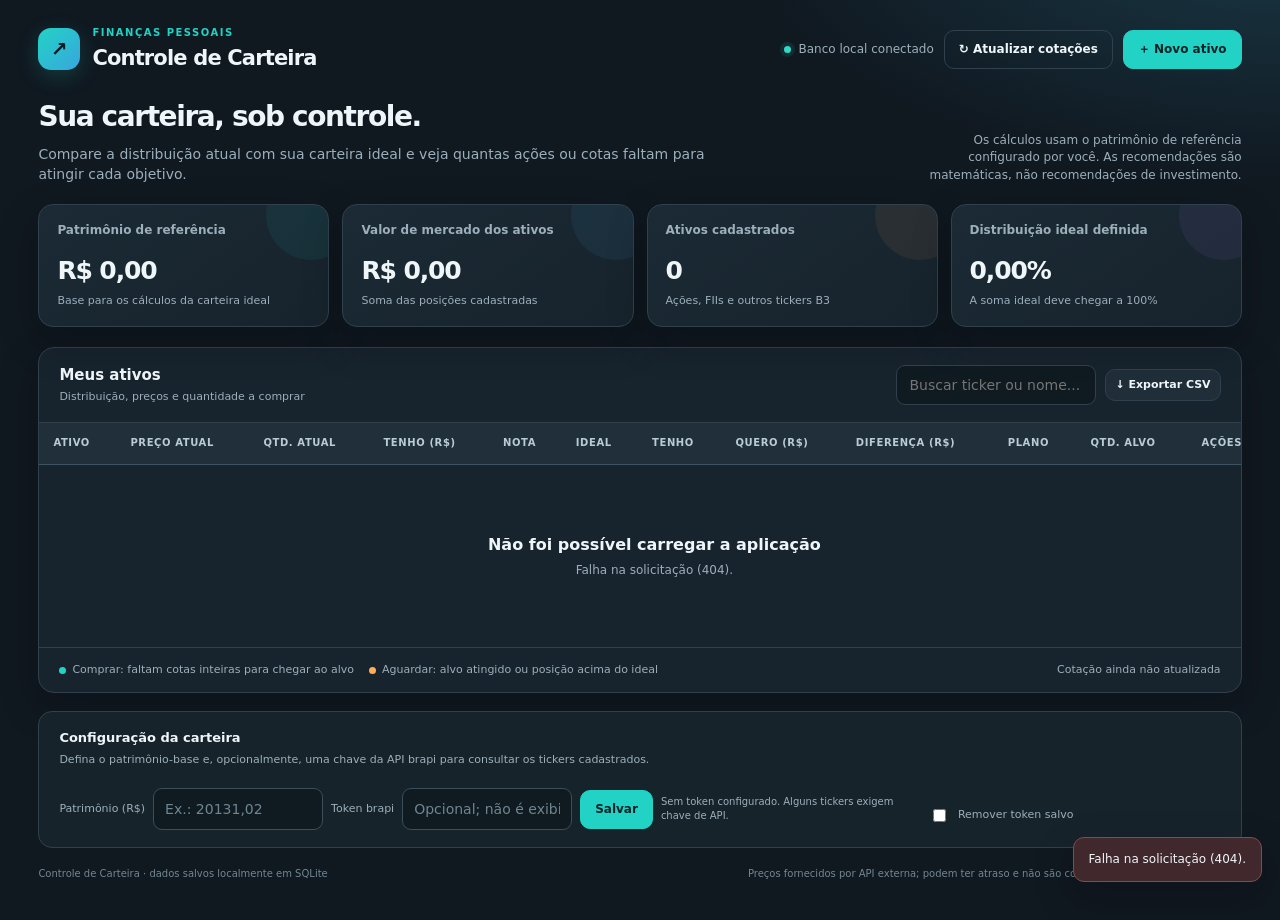
==== InvestmentPortfolioTracker.Presentation/wwwroot/index.html @ f5cb3093 "presentation project" ====
<!DOCTYPE html>
<html lang="pt-BR">
<head>
  <meta charset="utf-8" />
  <meta name="viewport" content="width=device-width, initial-scale=1" />
  <meta name="theme-color" content="#101820" />
  <title>Controle de Carteira</title>
  <style>
    :root{--bg:#101820;--panel:#18242e;--panel2:#202e39;--line:#30414d;--text:#eff6fa;--muted:#9cafbb;--teal:#22d3c5;--blue:#48b9e8;--orange:#ffad57;--red:#ff7777;--green:#32d9c4;--shadow:0 14px 40px rgba(0,0,0,.22)}
    *{box-sizing:border-box}body{margin:0;background:radial-gradient(1000px 500px at 100% -10%,#1a3b49 0%,transparent 55%),var(--bg);color:var(--text);font:14px/1.45 Inter,ui-sans-serif,system-ui,-apple-system,"Segoe UI",sans-serif}
    button,input,select,textarea{font:inherit}button{cursor:pointer}button:focus-visible,input:focus-visible,select:focus-visible,textarea:focus-visible{outline:2px solid var(--teal);outline-offset:2px}
    .shell{max-width:1600px;margin:auto;padding:26px clamp(16px,3vw,42px) 38px}.topline{display:flex;align-items:center;justify-content:space-between;gap:20px;margin-bottom:24px}.brand{display:flex;align-items:center;gap:12px}.logo{width:42px;height:42px;border-radius:13px;display:grid;place-items:center;background:linear-gradient(135deg,var(--teal),#38a6de);color:#071b22;font-size:20px;font-weight:900;box-shadow:0 6px 22px #22d3c533}.eyebrow{color:var(--teal);text-transform:uppercase;letter-spacing:.15em;font-size:10px;font-weight:800}.brand h1{margin:2px 0 0;font-size:21px;letter-spacing:-.04em}.top-actions{display:flex;align-items:center;gap:10px}.status{display:flex;align-items:center;gap:7px;color:var(--muted);font-size:12px}.dot{width:7px;height:7px;border-radius:50%;background:var(--green);box-shadow:0 0 0 4px #22d3c51b}.btn{border:1px solid var(--line);background:var(--panel2);color:var(--text);padding:10px 14px;border-radius:10px;font-weight:700;font-size:12px;transition:.18s}.btn:hover{transform:translateY(-1px);border-color:#557382}.btn.primary{background:var(--teal);color:#062229;border-color:var(--teal)}.btn.ghost{background:transparent}.btn.danger{color:#ff9b9b;border-color:#6b373b;background:#3a2328}.btn.small{padding:7px 9px;font-size:11px}
    .intro{display:flex;align-items:flex-end;justify-content:space-between;gap:20px;margin:0 0 20px}.intro h2{margin:0;font-size:28px;letter-spacing:-.05em}.intro p{margin:6px 0 0;color:var(--muted);max-width:680px}.intro-side{color:var(--muted);font-size:12px;text-align:right;max-width:340px}
    .metrics{display:grid;grid-template-columns:repeat(4,minmax(0,1fr));gap:13px;margin-bottom:20px}.metric{position:relative;overflow:hidden;background:linear-gradient(145deg,#1b2a35,#17232c);border:1px solid var(--line);border-radius:15px;padding:17px 18px;min-height:116px;box-shadow:var(--shadow)}.metric:after{content:"";position:absolute;width:90px;height:90px;border-radius:50%;right:-28px;top:-35px;background:var(--accent,#22d3c5);opacity:.07}.metric-label{color:var(--muted);font-size:12px;font-weight:600}.metric-value{font-size:25px;letter-spacing:-.045em;font-weight:800;margin-top:13px;font-variant-numeric:tabular-nums}.metric-foot{font-size:11px;color:var(--muted);margin-top:4px}.metric.teal{--accent:var(--teal)}.metric.blue{--accent:var(--blue)}.metric.orange{--accent:var(--orange)}.metric.purple{--accent:#a48aff}
    .panel{border:1px solid var(--line);border-radius:16px;background:rgba(24,36,46,.92);overflow:hidden;box-shadow:var(--shadow)}.panel-head{display:flex;justify-content:space-between;align-items:center;gap:16px;padding:17px 20px;border-bottom:1px solid var(--line)}.panel-title{font-weight:800;font-size:15px}.panel-sub{color:var(--muted);font-size:11px;margin-top:3px}.panel-actions{display:flex;gap:9px;align-items:center;flex-wrap:wrap}.search{background:#101a21;border:1px solid var(--line);border-radius:9px;color:var(--text);padding:9px 12px;min-width:190px}.table-wrap{overflow:auto;max-width:100%}table{border-collapse:separate;border-spacing:0;width:100%;min-width:1230px;font-size:12px}thead th{position:sticky;top:0;z-index:1;text-align:left;padding:13px 14px;background:#202f3a;color:#b9cbd5;white-space:nowrap;font-size:10px;text-transform:uppercase;letter-spacing:.06em;border-bottom:1px solid #3d5360}tbody td{padding:14px;border-bottom:1px solid #293a45;white-space:nowrap;vertical-align:middle;font-variant-numeric:tabular-nums}tbody tr:hover{background:#1d2c37}tbody tr:last-child td{border-bottom:0}.ticker{font-weight:900;font-size:13px;letter-spacing:.02em}.asset-name{color:var(--muted);font-size:10px;margin-top:3px;max-width:150px;overflow:hidden;text-overflow:ellipsis}.number{font-weight:700}.muted{color:var(--muted)}.positive{color:var(--teal);font-weight:800}.negative{color:var(--orange);font-weight:800}.neutral{color:var(--muted)}.pill{display:inline-flex;align-items:center;gap:5px;padding:5px 8px;border-radius:7px;font-size:10px;font-weight:800}.pill.buy{color:var(--teal);background:#0d4b4b66;border:1px solid #19665e}.pill.wait{color:#ffbe73;background:#5a3c1d55;border:1px solid #73522b}.rating{display:inline-grid;place-items:center;min-width:28px;height:26px;padding:0 6px;border-radius:8px;background:#293c49;border:1px solid #405562;font-weight:800}.notes-cell{max-width:160px;overflow:hidden;text-overflow:ellipsis;color:#b4c6d0}.row-actions{display:flex;gap:6px}.icon-btn{border:1px solid #344752;color:#ccdae2;background:#24343f;border-radius:7px;width:29px;height:29px;font-size:13px}.icon-btn:hover{border-color:var(--teal);color:var(--teal)}.empty{padding:54px 20px;text-align:center;color:var(--muted)}.empty strong{display:block;color:var(--text);font-size:16px;margin-bottom:6px}.table-foot{display:flex;align-items:center;justify-content:space-between;gap:16px;flex-wrap:wrap;padding:14px 20px;border-top:1px solid var(--line);color:var(--muted);font-size:11px}.legend{display:flex;gap:15px;flex-wrap:wrap}.legend span{display:inline-flex;align-items:center;gap:6px}.legend i{width:7px;height:7px;border-radius:50%;display:inline-block}.settings-row{display:flex;align-items:center;justify-content:space-between;gap:20px;flex-wrap:wrap;margin-top:18px;padding:17px 20px;border:1px solid var(--line);border-radius:14px;background:#17232b}.settings-info strong{display:block;font-size:13px}.settings-info span{display:block;color:var(--muted);font-size:11px;margin-top:4px}.settings-form{display:flex;align-items:center;gap:8px;flex-wrap:wrap}.settings-form label{color:var(--muted);font-size:11px}.field-inline{display:flex;align-items:center;gap:8px}.field-inline input{width:170px}.input{width:100%;background:#101a21;border:1px solid #3a4e5b;border-radius:9px;padding:10px 11px;color:var(--text);min-width:0}.input::placeholder{color:#708590}input[type=number]{font-variant-numeric:tabular-nums}.subtle-note{font-size:10px;color:var(--muted);max-width:260px}.quote-warning{display:none;margin-top:15px;padding:12px 15px;border:1px solid #70542f;background:#3c3021;border-radius:10px;color:#ffce91;font-size:12px}.quote-warning.show{display:block}
    dialog{border:1px solid #3b5360;border-radius:17px;background:#182630;color:var(--text);padding:0;width:min(580px,calc(100% - 28px));max-height:90vh;overflow:auto;box-shadow:0 30px 100px #0009}dialog::backdrop{background:#040a0ed9;backdrop-filter:blur(4px)}.dialog-head{padding:20px 22px;border-bottom:1px solid var(--line);display:flex;align-items:flex-start;justify-content:space-between;gap:16px}.dialog-head h3{margin:0;font-size:19px}.dialog-head p{margin:5px 0 0;color:var(--muted);font-size:12px}.close{width:30px;height:30px;border-radius:8px;border:1px solid var(--line);background:transparent;color:var(--muted);font-size:19px}.form-body{padding:20px 22px}.form-grid{display:grid;grid-template-columns:1fr 1fr;gap:14px}.form-field.full{grid-column:1 / -1}.form-field label{display:block;color:#c2d2db;font-size:11px;font-weight:700;margin:0 0 6px}.form-field .help{display:block;color:var(--muted);font-size:10px;margin-top:5px}.dialog-foot{display:flex;justify-content:flex-end;gap:9px;padding:15px 22px;border-top:1px solid var(--line)}.checkbox-row{display:flex;gap:9px;align-items:center;font-size:11px;color:var(--muted);margin-top:12px}.checkbox-row input{accent-color:var(--teal)}.toast-area{position:fixed;right:18px;bottom:18px;z-index:20;display:flex;flex-direction:column;gap:8px;max-width:min(420px,calc(100vw - 36px))}.toast{padding:13px 15px;border:1px solid #426170;background:#1c303b;border-radius:11px;box-shadow:var(--shadow);font-size:12px;animation:appear .18s ease}.toast.error{border-color:#804c4c;background:#40282d}.toast.success{border-color:#24746d;background:#163d3a}@keyframes appear{from{transform:translateY(7px);opacity:0}to{transform:translateY(0);opacity:1}}.spinner{display:inline-block;width:12px;height:12px;vertical-align:-2px;border:2px solid currentColor;border-right-color:transparent;border-radius:50%;animation:spin .7s linear infinite}@keyframes spin{to{transform:rotate(360deg)}}.footer{display:flex;justify-content:space-between;gap:14px;margin-top:19px;color:#728793;font-size:10px;flex-wrap:wrap}
    @media(max-width:1000px){.metrics{grid-template-columns:repeat(2,minmax(0,1fr))}.intro{align-items:flex-start;flex-direction:column}.intro-side{text-align:left}.topline{align-items:flex-start}.status{display:none}}
    @media(max-width:600px){.shell{padding:17px 12px 28px}.topline{margin-bottom:20px}.brand h1{font-size:18px}.top-actions .btn{padding:9px 10px}.intro h2{font-size:24px}.metrics{gap:9px}.metric{padding:13px;min-height:105px}.metric-value{font-size:20px}.metric-label{font-size:11px}.metric-foot{font-size:10px}.panel-head{align-items:flex-start;flex-direction:column;padding:15px}.panel-actions{width:100%}.search{flex:1;min-width:130px}.settings-form{width:100%}.field-inline{flex:1}.field-inline input{width:100%}.form-grid{grid-template-columns:1fr}.form-field.full{grid-column:auto}.form-body{padding:17px}.dialog-head,.dialog-foot{padding:16px 17px}}
  </style>
</head>
<body>
  <main class="shell">
    <header class="topline">
      <div class="brand"><div class="logo">↗</div><div><div class="eyebrow">Finanças pessoais</div><h1>Controle de Carteira</h1></div></div>
      <div class="top-actions"><div class="status"><span class="dot"></span><span id="dbStatus">Banco local conectado</span></div><button class="btn ghost" id="refreshBtn" type="button">↻ Atualizar cotações</button><button class="btn primary" id="addBtn" type="button">＋ Novo ativo</button></div>
    </header>

    <section class="intro">
      <div><h2>Sua carteira, sob controle.</h2><p>Compare a distribuição atual com sua carteira ideal e veja quantas ações ou cotas faltam para atingir cada objetivo.</p></div>
      <div class="intro-side">Os cálculos usam o patrimônio de referência configurado por você. As recomendações são matemáticas, não recomendações de investimento.</div>
    </section>

    <section class="metrics" aria-label="Resumo da carteira">
      <article class="metric teal"><div class="metric-label">Patrimônio de referência</div><div class="metric-value" id="mPatrimony">R$ 0,00</div><div class="metric-foot" id="mPatrimonyFoot">Base para os cálculos da carteira ideal</div></article>
      <article class="metric blue"><div class="metric-label">Valor de mercado dos ativos</div><div class="metric-value" id="mMarketValue">R$ 0,00</div><div class="metric-foot" id="mInvestedFoot">Soma das posições cadastradas</div></article>
      <article class="metric orange"><div class="metric-label">Ativos cadastrados</div><div class="metric-value" id="mAssetCount">0</div><div class="metric-foot">Ações, FIIs e outros tickers B3</div></article>
      <article class="metric purple"><div class="metric-label">Distribuição ideal definida</div><div class="metric-value" id="mTargetTotal">0,00%</div><div class="metric-foot" id="mTargetFoot">A soma ideal deve chegar a 100%</div></article>
    </section>

    <section class="panel">
      <div class="panel-head">
        <div><div class="panel-title">Meus ativos</div><div class="panel-sub" id="tableSub">Distribuição, preços e quantidade a comprar</div></div>
        <div class="panel-actions"><input class="search" id="searchInput" placeholder="Buscar ticker ou nome..." aria-label="Buscar ativo"/><button class="btn small" id="exportBtn" type="button">↓ Exportar CSV</button></div>
      </div>
      <div class="table-wrap">
        <table>
          <thead><tr><th>Ativo</th><th>Preço atual</th><th>Qtd. atual</th><th>Tenho (R$)</th><th>Nota</th><th>Ideal</th><th>Tenho</th><th>Quero (R$)</th><th>Diferença (R$)</th><th>Plano</th><th>Qtd. alvo</th><th>Ações</th></tr></thead>
          <tbody id="assetRows"><tr><td colspan="12"><div class="empty"><strong>Carregando carteira…</strong></div></td></tr></tbody>
        </table>
      </div>
      <div class="table-foot"><div class="legend"><span><i style="background:var(--teal)"></i>Comprar: faltam cotas inteiras para chegar ao alvo</span><span><i style="background:var(--orange)"></i>Aguardar: alvo atingido ou posição acima do ideal</span></div><div id="lastUpdated">Cotação ainda não atualizada</div></div>
    </section>

    <div id="quoteWarning" class="quote-warning"></div>

    <section class="settings-row">
      <div class="settings-info"><strong>Configuração da carteira</strong><span>Defina o patrimônio-base e, opcionalmente, uma chave da API brapi para consultar os tickers cadastrados.</span></div>
      <form class="settings-form" id="settingsForm">
        <div class="field-inline"><label for="patrimonyInput">Patrimônio (R$)</label><input class="input" type="number" id="patrimonyInput" min="0" step="0.01" placeholder="Ex.: 20131,02" required /></div>
        <div class="field-inline"><label for="tokenInput">Token brapi</label><input class="input" type="password" id="tokenInput" autocomplete="new-password" placeholder="Opcional; não é exibido depois" /></div>
        <button class="btn primary" type="submit">Salvar</button>
        <div class="subtle-note" id="tokenStatus">Sem token configurado. Alguns tickers exigem chave de API.</div>
        <label class="checkbox-row"><input type="checkbox" id="clearToken" /> Remover token salvo</label>
      </form>
    </section>

    <footer class="footer"><span>Controle de Carteira · dados salvos localmente em SQLite</span><span>Preços fornecidos por API externa; podem ter atraso e não são cotações para execução de ordens.</span></footer>
  </main>

  <dialog id="assetDialog">
    <form id="assetForm">
      <div class="dialog-head"><div><h3 id="dialogTitle">Cadastrar ativo</h3><p>Informe a posição atual e o percentual desejado na carteira.</p></div><button class="close" type="button" id="closeDialog" aria-label="Fechar">×</button></div>
      <div class="form-body">
        <input type="hidden" id="assetId" />
        <div class="form-grid">
          <div class="form-field"><label for="tickerInput">Ticker *</label><input class="input" id="tickerInput" maxlength="15" placeholder="Ex.: ABEV3 ou HGLG11" required pattern="[A-Za-z0-9.\-]{1,15}" /><span class="help">Use o código negociado na B3, sem sufixo .SA.</span></div>
          <div class="form-field"><label for="nameInput">Nome / descrição</label><input class="input" id="nameInput" maxlength="100" placeholder="Ex.: Ambev ou FII logístico" /></div>
          <div class="form-field"><label for="quantityInput">Quantidade atual *</label><input class="input" type="number" id="quantityInput" min="0" step="1" value="0" required /></div>
          <div class="form-field"><label for="targetInput">Carteira ideal (%) *</label><input class="input" type="number" id="targetInput" min="0" max="100" step="0.01" value="0" required /><span class="help">Percentual do patrimônio de referência destinado a este ativo.</span></div>
          <div class="form-field"><label for="ratingInput">Nota pessoal (1 a 10)</label><input class="input" type="number" id="ratingInput" min="1" max="10" step="1" placeholder="Opcional" /></div>
          <div class="form-field full"><label for="notesInput">Anotações</label><textarea class="input" id="notesInput" rows="3" maxlength="2000" placeholder="Tese de investimento, riscos, preço de entrada, lembretes…"></textarea></div>
        </div>
      </div>
      <div class="dialog-foot"><button class="btn" id="cancelDialog" type="button">Cancelar</button><button class="btn primary" id="saveAssetBtn" type="submit">Salvar ativo</button></div>
    </form>
  </dialog>

  <div class="toast-area" id="toastArea" aria-live="polite"></div>

  <script>
    const $ = (id) => document.getElementById(id);
    const money = new Intl.NumberFormat('pt-BR', { style: 'currency', currency: 'BRL' });
    const pct = new Intl.NumberFormat('pt-BR', { minimumFractionDigits: 2, maximumFractionDigits: 2 });
    let portfolio = null;
    let settings = { patrimony: 0, hasApiToken: false };
    let quoteInProgress = false;

    async function api(path, options = {}) {
      const response = await fetch(path, { ...options, headers: { 'Content-Type': 'application/json', ...(options.headers || {}) } });
      if (response.status === 204) return null;
      const contentType = response.headers.get('content-type') || '';
      const data = contentType.includes('application/json') ? await response.json() : await response.text();
      if (!response.ok) throw new Error(data?.error || `Falha na solicitação (${response.status}).`);
      return data;
    }
    function escapeHtml(value) {
      return String(value ?? '').replace(/[&<>"']/g, (char) => ({ '&':'&amp;', '<':'&lt;', '>':'&gt;', '"':'&quot;', "'":'&#39;' }[char]));
    }
    function fmtMoney(value) { return money.format(Number(value || 0)); }
    function fmtPct(value) { return `${pct.format(Number(value || 0))}%`; }
    function toast(message, type = 'success', duration = 4200) {
      const node = document.createElement('div'); node.className = `toast ${type}`; node.textContent = message; $('toastArea').appendChild(node);
      setTimeout(() => node.remove(), duration);
    }
    function showQuoteWarning(message = '') { const box = $('quoteWarning'); box.textContent = message; box.classList.toggle('show', Boolean(message)); }
    function formatDate(value) {
      if (!value) return '';
      const date = new Date(value);
      if (Number.isNaN(date.getTime())) return '';
      return date.toLocaleString('pt-BR', { dateStyle: 'short', timeStyle: 'short' });
    }

    async function loadData() {
      const [p, s] = await Promise.all([api('/api/portfolio'), api('/api/settings')]);
      portfolio = p; settings = s;
      render();
      $('patrimonyInput').value = Number(settings.patrimony || 0).toFixed(2);
      $('tokenInput').value = '';
      $('clearToken').checked = false;
      $('tokenStatus').textContent = settings.hasApiToken ? 'Token salvo localmente. Deixe o campo vazio para mantê-lo.' : 'Sem token configurado. Alguns tickers exigem chave de API.';
    }
    function render() {
      if (!portfolio) return;
      $('mPatrimony').textContent = fmtMoney(portfolio.patrimony);
      $('mPatrimonyFoot').textContent = Number(portfolio.configuredPatrimony) > 0 ? 'Valor informado por você' : 'Usando a soma das posições até definir um valor';
      $('mMarketValue').textContent = fmtMoney(portfolio.totalMarketValue);
      $('mInvestedFoot').textContent = `${fmtPct(portfolio.investedPercent)} do patrimônio de referência`;
      $('mAssetCount').textContent = portfolio.assetCount;
      $('mTargetTotal').textContent = fmtPct(portfolio.targetPercentTotal);
      const targetDiff = Number(portfolio.targetPercentTotal) - 100;
      $('mTargetFoot').textContent = Math.abs(targetDiff) < .005 ? 'Distribuição ideal totalizada em 100%' : targetDiff < 0 ? `Faltam ${fmtPct(Math.abs(targetDiff))} para completar 100%` : `Excede o total em ${fmtPct(targetDiff)}`;
      $('mTargetFoot').style.color = Math.abs(targetDiff) < .005 ? 'var(--teal)' : 'var(--orange)';
      $('tableSub').textContent = `${portfolio.assetCount} ativo(s) · os percentuais são calculados sobre o patrimônio de referência`;
      const assets = portfolio.assets.filter(a => `${a.ticker} ${a.name} ${a.notes}`.toLowerCase().includes($('searchInput').value.toLowerCase().trim()));
      const tbody = $('assetRows');
      if (!assets.length) {
        tbody.innerHTML = `<tr><td colspan="12"><div class="empty"><strong>${portfolio.assets.length ? 'Nenhum resultado' : 'Sua carteira ainda está vazia'}</strong>${portfolio.assets.length ? 'Tente outro ticker ou descrição.' : 'Cadastre seu primeiro ativo para começar a calcular os alvos.'}${portfolio.assets.length ? '' : '<br><br><button class="btn primary" onclick="openAddDialog()">＋ Cadastrar primeiro ativo</button>'}</div></td></tr>`;
      } else {
        tbody.innerHTML = assets.map(a => {
          const qty = Number(a.quantityToTarget || 0);
          const actionClass = qty > 0 ? 'buy' : 'wait';
          const diffClass = Number(a.difference) > 0.005 ? 'positive' : Number(a.difference) < -0.005 ? 'negative' : 'neutral';
          const note = a.notes ? escapeHtml(a.notes) : '—';
          const updated = a.priceUpdatedAt ? `Atualizado em ${formatDate(a.priceUpdatedAt)}` : 'Sem cotação; atualize os preços';
          return `<tr>
            <td><div class="ticker">${escapeHtml(a.ticker)}</div><div class="asset-name" title="${escapeHtml(a.name)}">${escapeHtml(a.name || 'Sem descrição')}</div></td>
            <td title="${escapeHtml(updated)}" class="number">${fmtMoney(a.currentPrice)}<div class="asset-name">${a.priceUpdatedAt ? escapeHtml(formatDate(a.priceUpdatedAt)) : 'Sem cotação'}</div></td>
            <td>${Number(a.quantity).toLocaleString('pt-BR')}</td>
            <td class="number">${fmtMoney(a.marketValue)}</td>
            <td>${a.rating == null ? '<span class="muted">—</span>' : `<span class="rating" title="Nota pessoal">${a.rating}/10</span>`}</td>
            <td>${fmtPct(a.targetPercent)}</td>
            <td>${fmtPct(a.currentPercent)}</td>
            <td class="number">${fmtMoney(a.targetValue)}</td>
            <td class="${diffClass}">${Number(a.difference) > 0 ? '+' : ''}${fmtMoney(a.difference)}</td>
            <td><span class="pill ${actionClass}">${qty > 0 ? '↗ Comprar' : '• Aguardar'}</span></td>
            <td class="number ${qty > 0 ? 'positive' : qty < 0 ? 'negative' : ''}">${qty > 0 ? '+' : ''}${qty.toLocaleString('pt-BR')}</td>
            <td><div class="row-actions"><button class="icon-btn" title="Editar ativo" aria-label="Editar ${escapeHtml(a.ticker)}" onclick="editAsset(${a.id})">✎</button><button class="icon-btn" title="Excluir ativo" aria-label="Excluir ${escapeHtml(a.ticker)}" onclick="deleteAsset(${a.id}, '${escapeHtml(a.ticker).replace(/'/g, "\\'")}')">×</button><button class="icon-btn" title="Ver anotações" aria-label="Ver anotações ${escapeHtml(a.ticker)}" onclick="viewNotes(${a.id})">☰</button></div></td>
          </tr>`;
        }).join('');
      }
      const updatedDates = portfolio.assets.map(a => a.priceUpdatedAt).filter(Boolean).sort();
      $('lastUpdated').textContent = updatedDates.length ? `Cotação mais recente salva: ${formatDate(updatedDates[updatedDates.length - 1])}` : 'Cotações ainda não atualizadas';
    }

    function openAddDialog() {
      $('assetForm').reset(); $('assetId').value = ''; $('quantityInput').value = '0'; $('targetInput').value = '0'; $('dialogTitle').textContent = 'Cadastrar ativo'; $('saveAssetBtn').textContent = 'Salvar ativo'; $('assetDialog').showModal(); $('tickerInput').focus();
    }
    function editAsset(id) {
      const asset = portfolio?.assets.find(a => a.id === id); if (!asset) return;
      $('assetId').value = asset.id; $('tickerInput').value = asset.ticker; $('nameInput').value = asset.name || ''; $('quantityInput').value = asset.quantity; $('targetInput').value = asset.targetPercent; $('ratingInput').value = asset.rating ?? ''; $('notesInput').value = asset.notes || '';
      $('dialogTitle').textContent = `Editar ${asset.ticker}`; $('saveAssetBtn').textContent = 'Salvar alterações'; $('assetDialog').showModal(); $('tickerInput').focus();
    }
    function viewNotes(id) {
      const asset = portfolio?.assets.find(a => a.id === id); if (!asset) return;
      toast(asset.notes ? `${asset.ticker}: ${asset.notes}` : `${asset.ticker}: nenhuma anotação cadastrada.`, 'success', 6500);
    }
    async function deleteAsset(id, ticker) {
      if (!confirm(`Deseja remover ${ticker} da carteira? Esta ação não pode ser desfeita.`)) return;
      try { await api(`/api/assets/${id}`, { method: 'DELETE' }); await loadData(); toast(`${ticker} removido da carteira.`); }
      catch (error) { toast(error.message, 'error'); }
    }
    function numberOrNull(value) { return value.trim() === '' ? null : Number(value); }

    $('addBtn').addEventListener('click', openAddDialog);
    $('closeDialog').addEventListener('click', () => $('assetDialog').close());
    $('cancelDialog').addEventListener('click', () => $('assetDialog').close());
    $('searchInput').addEventListener('input', render);
    $('assetForm').addEventListener('submit', async (event) => {
      event.preventDefault();
      const id = $('assetId').value;
      const body = {
        ticker: $('tickerInput').value.trim().toUpperCase(), name: $('nameInput').value.trim(),
        quantity: Number($('quantityInput').value), targetPercent: Number($('targetInput').value),
        rating: numberOrNull($('ratingInput').value), notes: $('notesInput').value.trim()
      };
      if (!Number.isInteger(body.quantity) || body.quantity < 0) { toast('A quantidade deve ser um número inteiro igual ou maior que zero.', 'error'); return; }
      const submit = $('saveAssetBtn'); submit.disabled = true; submit.textContent = 'Salvando…';
      try {
        await api(id ? `/api/assets/${id}` : '/api/assets', { method: id ? 'PUT' : 'POST', body: JSON.stringify(body) });
        $('assetDialog').close(); await loadData(); toast(id ? 'Ativo atualizado com sucesso.' : 'Ativo cadastrado com sucesso.');
      } catch (error) { toast(error.message, 'error'); }
      finally { submit.disabled = false; submit.textContent = id ? 'Salvar alterações' : 'Salvar ativo'; }
    });
    $('settingsForm').addEventListener('submit', async (event) => {
      event.preventDefault();
      const body = { patrimony: Number($('patrimonyInput').value || 0), apiToken: $('tokenInput').value.trim() || null, clearApiToken: $('clearToken').checked };
      try { await api('/api/settings', { method: 'PUT', body: JSON.stringify(body) }); await loadData(); toast('Configurações salvas.'); }
      catch (error) { toast(error.message, 'error'); }
    });
    $('clearToken').addEventListener('change', () => { if ($('clearToken').checked) $('tokenInput').value = ''; });
    $('refreshBtn').addEventListener('click', () => refreshQuotes(false));

    async function refreshQuotes(silent) {
      if (quoteInProgress) return;
      quoteInProgress = true; const button = $('refreshBtn'); const oldText = button.innerHTML; button.disabled = true; button.innerHTML = '<span class="spinner"></span> Atualizando…';
      try {
        const result = await api('/api/quotes/refresh', { method: 'POST', body: '{}' });
        await loadData();
        const failed = result.failed || [];
        showQuoteWarning(failed.length ? `Atualizadas ${result.updated} cotação(ões). Falhas: ${failed.map(f => `${f.ticker}: ${f.error}`).join(' | ')}` : '');
        if (!silent) toast(failed.length ? `${result.updated} cotação(ões) atualizadas; ${failed.length} falharam. Veja os detalhes abaixo da tabela.` : `${result.updated} cotação(ões) atualizadas.`, failed.length ? 'error' : 'success');
      } catch (error) { showQuoteWarning(error.message); if (!silent) toast(error.message, 'error'); }
      finally { button.disabled = false; button.innerHTML = oldText; quoteInProgress = false; }
    }
    $('exportBtn').addEventListener('click', () => {
      if (!portfolio?.assets.length) { toast('Cadastre pelo menos um ativo antes de exportar.', 'error'); return; }
      const headers = ['Ticker','Nome','Quantidade','Preço atual','Valor de mercado','Nota','Carteira ideal (%)','Carteira atual (%)','Alvo (R$)','Diferença (R$)','Quantidade para alvo','Plano','Anotações'];
      const rows = portfolio.assets.map(a => [a.ticker,a.name,a.quantity,a.currentPrice,a.marketValue,a.rating ?? '',a.targetPercent,a.currentPercent,a.targetValue,a.difference,a.quantityToTarget,a.recommendation,a.notes]);
      const csv = [headers, ...rows].map(row => row.map(value => `"${String(value ?? '').replace(/"/g, '""')}"`).join(';')).join('\r\n');
      const blob = new Blob(['\uFEFF' + csv], { type: 'text/csv;charset=utf-8;' }); const url = URL.createObjectURL(blob); const a = document.createElement('a'); a.href = url; a.download = 'carteira-investimentos.csv'; a.click(); URL.revokeObjectURL(url);
    });
    window.openAddDialog = openAddDialog; window.editAsset = editAsset; window.deleteAsset = deleteAsset; window.viewNotes = viewNotes;

    (async function init() {
      try { await loadData(); $('dbStatus').textContent = 'Banco SQLite conectado'; if (settings.hasApiToken) refreshQuotes(true); }
      catch (error) { $('assetRows').innerHTML = `<tr><td colspan="12"><div class="empty"><strong>Não foi possível carregar a aplicação</strong>${escapeHtml(error.message)}</div></td></tr>`; toast(error.message, 'error'); }
    })();
  </script>
</body>
</html>
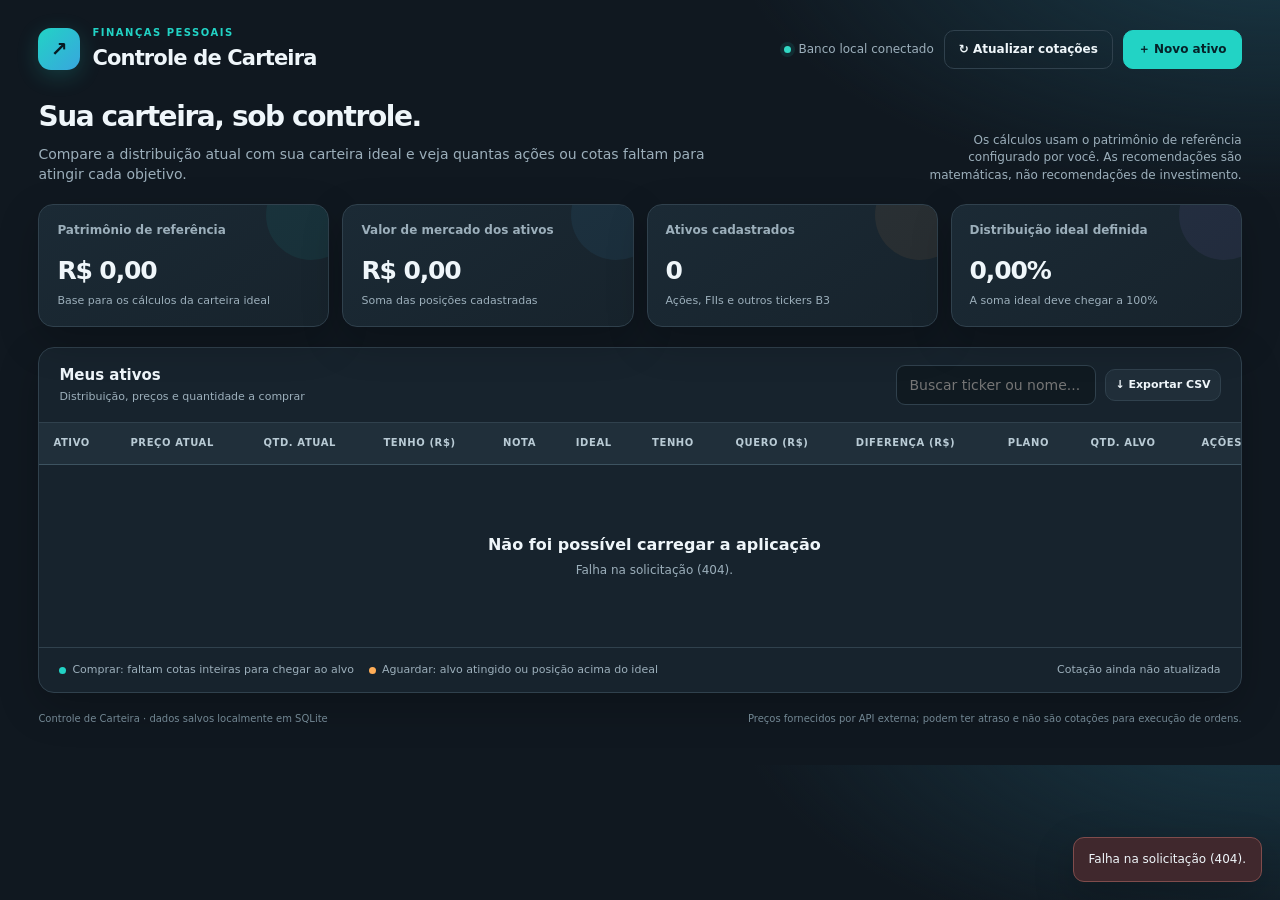
==== commit b46f1c9d: "create portfolio-settings component" ====
--- a/InvestmentPortfolioTracker.Presentation/wwwroot/index.html
+++ b/InvestmentPortfolioTracker.Presentation/wwwroot/index.html
@@ -12,7 +12,7 @@
     .shell{max-width:1600px;margin:auto;padding:26px clamp(16px,3vw,42px) 38px}.topline{display:flex;align-items:center;justify-content:space-between;gap:20px;margin-bottom:24px}.brand{display:flex;align-items:center;gap:12px}.logo{width:42px;height:42px;border-radius:13px;display:grid;place-items:center;background:linear-gradient(135deg,var(--teal),#38a6de);color:#071b22;font-size:20px;font-weight:900;box-shadow:0 6px 22px #22d3c533}.eyebrow{color:var(--teal);text-transform:uppercase;letter-spacing:.15em;font-size:10px;font-weight:800}.brand h1{margin:2px 0 0;font-size:21px;letter-spacing:-.04em}.top-actions{display:flex;align-items:center;gap:10px}.status{display:flex;align-items:center;gap:7px;color:var(--muted);font-size:12px}.dot{width:7px;height:7px;border-radius:50%;background:var(--green);box-shadow:0 0 0 4px #22d3c51b}.btn{border:1px solid var(--line);background:var(--panel2);color:var(--text);padding:10px 14px;border-radius:10px;font-weight:700;font-size:12px;transition:.18s}.btn:hover{transform:translateY(-1px);border-color:#557382}.btn.primary{background:var(--teal);color:#062229;border-color:var(--teal)}.btn.ghost{background:transparent}.btn.danger{color:#ff9b9b;border-color:#6b373b;background:#3a2328}.btn.small{padding:7px 9px;font-size:11px}
     .intro{display:flex;align-items:flex-end;justify-content:space-between;gap:20px;margin:0 0 20px}.intro h2{margin:0;font-size:28px;letter-spacing:-.05em}.intro p{margin:6px 0 0;color:var(--muted);max-width:680px}.intro-side{color:var(--muted);font-size:12px;text-align:right;max-width:340px}
     .metrics{display:grid;grid-template-columns:repeat(4,minmax(0,1fr));gap:13px;margin-bottom:20px}.metric{position:relative;overflow:hidden;background:linear-gradient(145deg,#1b2a35,#17232c);border:1px solid var(--line);border-radius:15px;padding:17px 18px;min-height:116px;box-shadow:var(--shadow)}.metric:after{content:"";position:absolute;width:90px;height:90px;border-radius:50%;right:-28px;top:-35px;background:var(--accent,#22d3c5);opacity:.07}.metric-label{color:var(--muted);font-size:12px;font-weight:600}.metric-value{font-size:25px;letter-spacing:-.045em;font-weight:800;margin-top:13px;font-variant-numeric:tabular-nums}.metric-foot{font-size:11px;color:var(--muted);margin-top:4px}.metric.teal{--accent:var(--teal)}.metric.blue{--accent:var(--blue)}.metric.orange{--accent:var(--orange)}.metric.purple{--accent:#a48aff}
-    .panel{border:1px solid var(--line);border-radius:16px;background:rgba(24,36,46,.92);overflow:hidden;box-shadow:var(--shadow)}.panel-head{display:flex;justify-content:space-between;align-items:center;gap:16px;padding:17px 20px;border-bottom:1px solid var(--line)}.panel-title{font-weight:800;font-size:15px}.panel-sub{color:var(--muted);font-size:11px;margin-top:3px}.panel-actions{display:flex;gap:9px;align-items:center;flex-wrap:wrap}.search{background:#101a21;border:1px solid var(--line);border-radius:9px;color:var(--text);padding:9px 12px;min-width:190px}.table-wrap{overflow:auto;max-width:100%}table{border-collapse:separate;border-spacing:0;width:100%;min-width:1230px;font-size:12px}thead th{position:sticky;top:0;z-index:1;text-align:left;padding:13px 14px;background:#202f3a;color:#b9cbd5;white-space:nowrap;font-size:10px;text-transform:uppercase;letter-spacing:.06em;border-bottom:1px solid #3d5360}tbody td{padding:14px;border-bottom:1px solid #293a45;white-space:nowrap;vertical-align:middle;font-variant-numeric:tabular-nums}tbody tr:hover{background:#1d2c37}tbody tr:last-child td{border-bottom:0}.ticker{font-weight:900;font-size:13px;letter-spacing:.02em}.asset-name{color:var(--muted);font-size:10px;margin-top:3px;max-width:150px;overflow:hidden;text-overflow:ellipsis}.number{font-weight:700}.muted{color:var(--muted)}.positive{color:var(--teal);font-weight:800}.negative{color:var(--orange);font-weight:800}.neutral{color:var(--muted)}.pill{display:inline-flex;align-items:center;gap:5px;padding:5px 8px;border-radius:7px;font-size:10px;font-weight:800}.pill.buy{color:var(--teal);background:#0d4b4b66;border:1px solid #19665e}.pill.wait{color:#ffbe73;background:#5a3c1d55;border:1px solid #73522b}.rating{display:inline-grid;place-items:center;min-width:28px;height:26px;padding:0 6px;border-radius:8px;background:#293c49;border:1px solid #405562;font-weight:800}.notes-cell{max-width:160px;overflow:hidden;text-overflow:ellipsis;color:#b4c6d0}.row-actions{display:flex;gap:6px}.icon-btn{border:1px solid #344752;color:#ccdae2;background:#24343f;border-radius:7px;width:29px;height:29px;font-size:13px}.icon-btn:hover{border-color:var(--teal);color:var(--teal)}.empty{padding:54px 20px;text-align:center;color:var(--muted)}.empty strong{display:block;color:var(--text);font-size:16px;margin-bottom:6px}.table-foot{display:flex;align-items:center;justify-content:space-between;gap:16px;flex-wrap:wrap;padding:14px 20px;border-top:1px solid var(--line);color:var(--muted);font-size:11px}.legend{display:flex;gap:15px;flex-wrap:wrap}.legend span{display:inline-flex;align-items:center;gap:6px}.legend i{width:7px;height:7px;border-radius:50%;display:inline-block}.settings-row{display:flex;align-items:center;justify-content:space-between;gap:20px;flex-wrap:wrap;margin-top:18px;padding:17px 20px;border:1px solid var(--line);border-radius:14px;background:#17232b}.settings-info strong{display:block;font-size:13px}.settings-info span{display:block;color:var(--muted);font-size:11px;margin-top:4px}.settings-form{display:flex;align-items:center;gap:8px;flex-wrap:wrap}.settings-form label{color:var(--muted);font-size:11px}.field-inline{display:flex;align-items:center;gap:8px}.field-inline input{width:170px}.input{width:100%;background:#101a21;border:1px solid #3a4e5b;border-radius:9px;padding:10px 11px;color:var(--text);min-width:0}.input::placeholder{color:#708590}input[type=number]{font-variant-numeric:tabular-nums}.subtle-note{font-size:10px;color:var(--muted);max-width:260px}.quote-warning{display:none;margin-top:15px;padding:12px 15px;border:1px solid #70542f;background:#3c3021;border-radius:10px;color:#ffce91;font-size:12px}.quote-warning.show{display:block}
+    .panel{border:1px solid var(--line);border-radius:16px;background:rgba(24,36,46,.92);overflow:hidden;box-shadow:var(--shadow)}.panel-head{display:flex;justify-content:space-between;align-items:center;gap:16px;padding:17px 20px;border-bottom:1px solid var(--line)}.panel-title{font-weight:800;font-size:15px}.panel-sub{color:var(--muted);font-size:11px;margin-top:3px}.panel-actions{display:flex;gap:9px;align-items:center;flex-wrap:wrap}.search{background:#101a21;border:1px solid var(--line);border-radius:9px;color:var(--text);padding:9px 12px;min-width:190px}.table-wrap{overflow:auto;max-width:100%}table{border-collapse:separate;border-spacing:0;width:100%;min-width:1230px;font-size:12px}thead th{position:sticky;top:0;z-index:1;text-align:left;padding:13px 14px;background:#202f3a;color:#b9cbd5;white-space:nowrap;font-size:10px;text-transform:uppercase;letter-spacing:.06em;border-bottom:1px solid #3d5360}tbody td{padding:14px;border-bottom:1px solid #293a45;white-space:nowrap;vertical-align:middle;font-variant-numeric:tabular-nums}tbody tr:hover{background:#1d2c37}tbody tr:last-child td{border-bottom:0}.ticker{font-weight:900;font-size:13px;letter-spacing:.02em}.asset-name{color:var(--muted);font-size:10px;margin-top:3px;max-width:150px;overflow:hidden;text-overflow:ellipsis}.number{font-weight:700}.muted{color:var(--muted)}.positive{color:var(--teal);font-weight:800}.negative{color:var(--orange);font-weight:800}.neutral{color:var(--muted)}.pill{display:inline-flex;align-items:center;gap:5px;padding:5px 8px;border-radius:7px;font-size:10px;font-weight:800}.pill.buy{color:var(--teal);background:#0d4b4b66;border:1px solid #19665e}.pill.wait{color:#ffbe73;background:#5a3c1d55;border:1px solid #73522b}.rating{display:inline-grid;place-items:center;min-width:28px;height:26px;padding:0 6px;border-radius:8px;background:#293c49;border:1px solid #405562;font-weight:800}.notes-cell{max-width:160px;overflow:hidden;text-overflow:ellipsis;color:#b4c6d0}.row-actions{display:flex;gap:6px}.icon-btn{border:1px solid #344752;color:#ccdae2;background:#24343f;border-radius:7px;width:29px;height:29px;font-size:13px}.icon-btn:hover{border-color:var(--teal);color:var(--teal)}.empty{padding:54px 20px;text-align:center;color:var(--muted)}.empty strong{display:block;color:var(--text);font-size:16px;margin-bottom:6px}.table-foot{display:flex;align-items:center;justify-content:space-between;gap:16px;flex-wrap:wrap;padding:14px 20px;border-top:1px solid var(--line);color:var(--muted);font-size:11px}.legend{display:flex;gap:15px;flex-wrap:wrap}.legend span{display:inline-flex;align-items:center;gap:6px}.legend i{width:7px;height:7px;border-radius:50%;display:inline-block}.input{width:100%;background:#101a21;border:1px solid #3a4e5b;border-radius:9px;padding:10px 11px;color:var(--text);min-width:0}.input::placeholder{color:#708590}input[type=number]{font-variant-numeric:tabular-nums}.quote-warning{display:none;margin-top:15px;padding:12px 15px;border:1px solid #70542f;background:#3c3021;border-radius:10px;color:#ffce91;font-size:12px}.quote-warning.show{display:block}
     dialog{border:1px solid #3b5360;border-radius:17px;background:#182630;color:var(--text);padding:0;width:min(580px,calc(100% - 28px));max-height:90vh;overflow:auto;box-shadow:0 30px 100px #0009}dialog::backdrop{background:#040a0ed9;backdrop-filter:blur(4px)}.dialog-head{padding:20px 22px;border-bottom:1px solid var(--line);display:flex;align-items:flex-start;justify-content:space-between;gap:16px}.dialog-head h3{margin:0;font-size:19px}.dialog-head p{margin:5px 0 0;color:var(--muted);font-size:12px}.close{width:30px;height:30px;border-radius:8px;border:1px solid var(--line);background:transparent;color:var(--muted);font-size:19px}.form-body{padding:20px 22px}.form-grid{display:grid;grid-template-columns:1fr 1fr;gap:14px}.form-field.full{grid-column:1 / -1}.form-field label{display:block;color:#c2d2db;font-size:11px;font-weight:700;margin:0 0 6px}.form-field .help{display:block;color:var(--muted);font-size:10px;margin-top:5px}.dialog-foot{display:flex;justify-content:flex-end;gap:9px;padding:15px 22px;border-top:1px solid var(--line)}.checkbox-row{display:flex;gap:9px;align-items:center;font-size:11px;color:var(--muted);margin-top:12px}.checkbox-row input{accent-color:var(--teal)}.toast-area{position:fixed;right:18px;bottom:18px;z-index:20;display:flex;flex-direction:column;gap:8px;max-width:min(420px,calc(100vw - 36px))}.toast{padding:13px 15px;border:1px solid #426170;background:#1c303b;border-radius:11px;box-shadow:var(--shadow);font-size:12px;animation:appear .18s ease}.toast.error{border-color:#804c4c;background:#40282d}.toast.success{border-color:#24746d;background:#163d3a}@keyframes appear{from{transform:translateY(7px);opacity:0}to{transform:translateY(0);opacity:1}}.spinner{display:inline-block;width:12px;height:12px;vertical-align:-2px;border:2px solid currentColor;border-right-color:transparent;border-radius:50%;animation:spin .7s linear infinite}@keyframes spin{to{transform:rotate(360deg)}}.footer{display:flex;justify-content:space-between;gap:14px;margin-top:19px;color:#728793;font-size:10px;flex-wrap:wrap}
     @media(max-width:1000px){.metrics{grid-template-columns:repeat(2,minmax(0,1fr))}.intro{align-items:flex-start;flex-direction:column}.intro-side{text-align:left}.topline{align-items:flex-start}.status{display:none}}
     @media(max-width:600px){.shell{padding:17px 12px 28px}.topline{margin-bottom:20px}.brand h1{font-size:18px}.top-actions .btn{padding:9px 10px}.intro h2{font-size:24px}.metrics{gap:9px}.metric{padding:13px;min-height:105px}.metric-value{font-size:20px}.metric-label{font-size:11px}.metric-foot{font-size:10px}.panel-head{align-items:flex-start;flex-direction:column;padding:15px}.panel-actions{width:100%}.search{flex:1;min-width:130px}.settings-form{width:100%}.field-inline{flex:1}.field-inline input{width:100%}.form-grid{grid-template-columns:1fr}.form-field.full{grid-column:auto}.form-body{padding:17px}.dialog-head,.dialog-foot{padding:16px 17px}}
@@ -53,16 +53,7 @@
 
     <div id="quoteWarning" class="quote-warning"></div>
 
-    <section class="settings-row">
-      <div class="settings-info"><strong>Configuração da carteira</strong><span>Defina o patrimônio-base e, opcionalmente, uma chave da API brapi para consultar os tickers cadastrados.</span></div>
-      <form class="settings-form" id="settingsForm">
-        <div class="field-inline"><label for="patrimonyInput">Patrimônio (R$)</label><input class="input" type="number" id="patrimonyInput" min="0" step="0.01" placeholder="Ex.: 20131,02" required /></div>
-        <div class="field-inline"><label for="tokenInput">Token brapi</label><input class="input" type="password" id="tokenInput" autocomplete="new-password" placeholder="Opcional; não é exibido depois" /></div>
-        <button class="btn primary" type="submit">Salvar</button>
-        <div class="subtle-note" id="tokenStatus">Sem token configurado. Alguns tickers exigem chave de API.</div>
-        <label class="checkbox-row"><input type="checkbox" id="clearToken" /> Remover token salvo</label>
-      </form>
-    </section>
+    <portfolio-settings id="portfolioSettings"></portfolio-settings>
 
     <footer class="footer"><span>Controle de Carteira · dados salvos localmente em SQLite</span><span>Preços fornecidos por API externa; podem ter atraso e não são cotações para execução de ordens.</span></footer>
   </main>
@@ -87,6 +78,7 @@
 
   <div class="toast-area" id="toastArea" aria-live="polite"></div>
 
+  <script src="/components/portfolio-settings.js"></script>
   <script>
     const $ = (id) => document.getElementById(id);
     const money = new Intl.NumberFormat('pt-BR', { style: 'currency', currency: 'BRL' });
@@ -124,10 +116,7 @@
       const [p, s] = await Promise.all([api('/api/portfolio'), api('/api/settings')]);
       portfolio = p; settings = s;
       render();
-      $('patrimonyInput').value = Number(settings.patrimony || 0).toFixed(2);
-      $('tokenInput').value = '';
-      $('clearToken').checked = false;
-      $('tokenStatus').textContent = settings.hasApiToken ? 'Token salvo localmente. Deixe o campo vazio para mantê-lo.' : 'Sem token configurado. Alguns tickers exigem chave de API.';
+      $('portfolioSettings').setSettings(settings);
     }
     function render() {
       if (!portfolio) return;
@@ -211,13 +200,13 @@
       } catch (error) { toast(error.message, 'error'); }
       finally { submit.disabled = false; submit.textContent = id ? 'Salvar alterações' : 'Salvar ativo'; }
     });
-    $('settingsForm').addEventListener('submit', async (event) => {
-      event.preventDefault();
-      const body = { patrimony: Number($('patrimonyInput').value || 0), apiToken: $('tokenInput').value.trim() || null, clearApiToken: $('clearToken').checked };
-      try { await api('/api/settings', { method: 'PUT', body: JSON.stringify(body) }); await loadData(); toast('Configurações salvas.'); }
+    $('portfolioSettings').addEventListener('portfolio-settings-save', async (event) => {
+      const component = $('portfolioSettings');
+      component.setSaving(true);
+      try { await api('/api/settings', { method: 'PUT', body: JSON.stringify(event.detail) }); await loadData(); toast('Configurações salvas.'); }
       catch (error) { toast(error.message, 'error'); }
+      finally { component.setSaving(false); }
     });
-    $('clearToken').addEventListener('change', () => { if ($('clearToken').checked) $('tokenInput').value = ''; });
     $('refreshBtn').addEventListener('click', () => refreshQuotes(false));
 
     async function refreshQuotes(silent) {
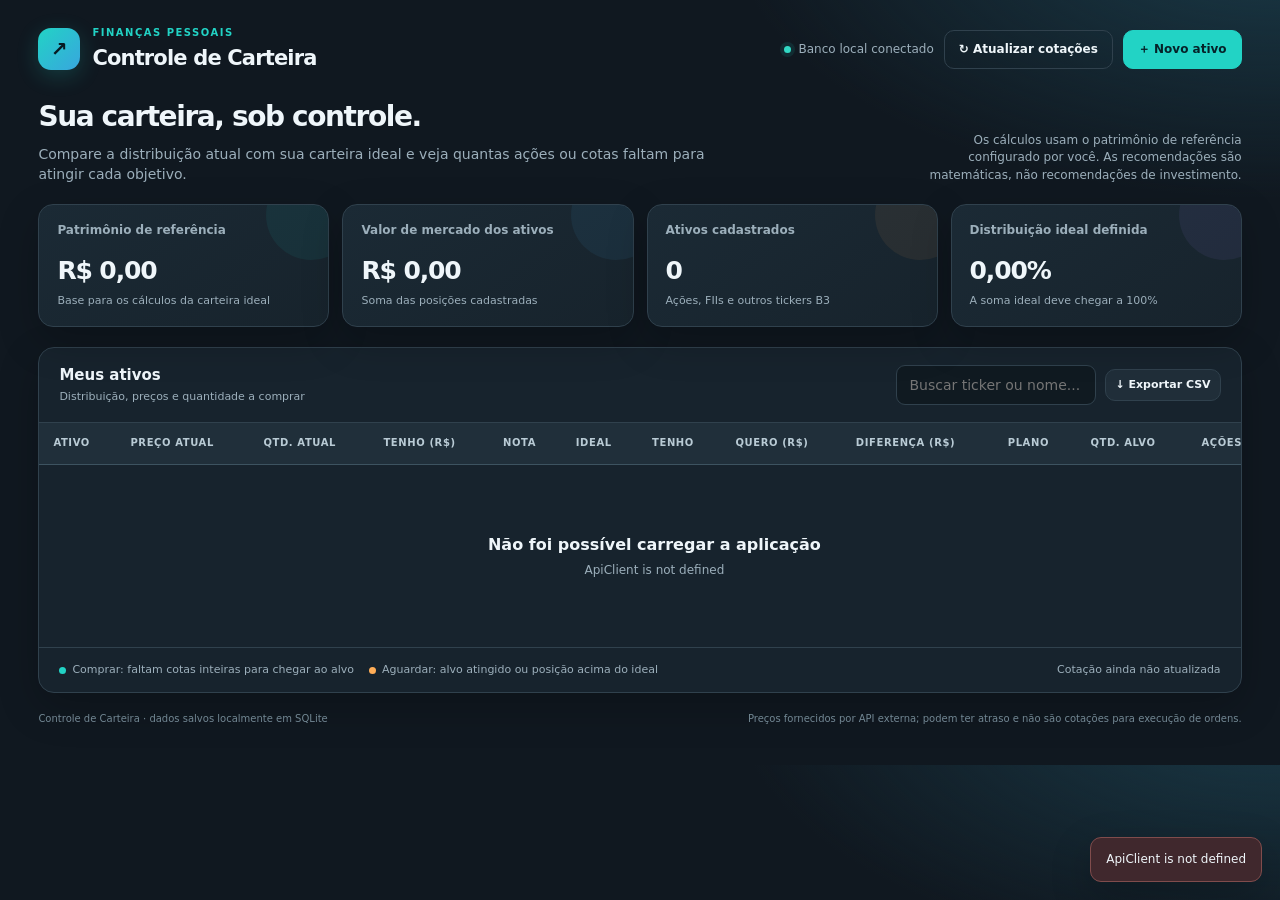
==== commit ca76ea01: "include api client" ====
--- a/InvestmentPortfolioTracker.Presentation/wwwroot/index.html
+++ b/InvestmentPortfolioTracker.Presentation/wwwroot/index.html
@@ -78,6 +78,8 @@
 
   <div class="toast-area" id="toastArea" aria-live="polite"></div>
 
+  <script src="/config/api-endpoints.js"></script>
+  <script src="/services/api-client.js"></script>
   <script src="/components/portfolio-settings.js"></script>
   <script>
     const $ = (id) => document.getElementById(id);
@@ -87,14 +89,6 @@
     let settings = { patrimony: 0, hasApiToken: false };
     let quoteInProgress = false;
 
-    async function api(path, options = {}) {
-      const response = await fetch(path, { ...options, headers: { 'Content-Type': 'application/json', ...(options.headers || {}) } });
-      if (response.status === 204) return null;
-      const contentType = response.headers.get('content-type') || '';
-      const data = contentType.includes('application/json') ? await response.json() : await response.text();
-      if (!response.ok) throw new Error(data?.error || `Falha na solicitação (${response.status}).`);
-      return data;
-    }
     function escapeHtml(value) {
       return String(value ?? '').replace(/[&<>"']/g, (char) => ({ '&':'&amp;', '<':'&lt;', '>':'&gt;', '"':'&quot;', "'":'&#39;' }[char]));
     }
@@ -113,7 +107,7 @@
     }
 
     async function loadData() {
-      const [p, s] = await Promise.all([api('/api/portfolio'), api('/api/settings')]);
+      const [p, s] = await Promise.all([ApiClient.getPortfolio(), ApiClient.getSettings()]);
       portfolio = p; settings = s;
       render();
       $('portfolioSettings').setSettings(settings);
@@ -175,7 +169,7 @@
     }
     async function deleteAsset(id, ticker) {
       if (!confirm(`Deseja remover ${ticker} da carteira? Esta ação não pode ser desfeita.`)) return;
-      try { await api(`/api/assets/${id}`, { method: 'DELETE' }); await loadData(); toast(`${ticker} removido da carteira.`); }
+      try { await ApiClient.deleteAsset(id); await loadData(); toast(`${ticker} removido da carteira.`); }
       catch (error) { toast(error.message, 'error'); }
     }
     function numberOrNull(value) { return value.trim() === '' ? null : Number(value); }
@@ -195,7 +189,8 @@
       if (!Number.isInteger(body.quantity) || body.quantity < 0) { toast('A quantidade deve ser um número inteiro igual ou maior que zero.', 'error'); return; }
       const submit = $('saveAssetBtn'); submit.disabled = true; submit.textContent = 'Salvando…';
       try {
-        await api(id ? `/api/assets/${id}` : '/api/assets', { method: id ? 'PUT' : 'POST', body: JSON.stringify(body) });
+        if (id) await ApiClient.updateAsset(id, body);
+        else await ApiClient.createAsset(body);
         $('assetDialog').close(); await loadData(); toast(id ? 'Ativo atualizado com sucesso.' : 'Ativo cadastrado com sucesso.');
       } catch (error) { toast(error.message, 'error'); }
       finally { submit.disabled = false; submit.textContent = id ? 'Salvar alterações' : 'Salvar ativo'; }
@@ -203,7 +198,7 @@
     $('portfolioSettings').addEventListener('portfolio-settings-save', async (event) => {
       const component = $('portfolioSettings');
       component.setSaving(true);
-      try { await api('/api/settings', { method: 'PUT', body: JSON.stringify(event.detail) }); await loadData(); toast('Configurações salvas.'); }
+      try { await ApiClient.saveSettings(event.detail); await loadData(); toast('Configurações salvas.'); }
       catch (error) { toast(error.message, 'error'); }
       finally { component.setSaving(false); }
     });
@@ -213,7 +208,7 @@
       if (quoteInProgress) return;
       quoteInProgress = true; const button = $('refreshBtn'); const oldText = button.innerHTML; button.disabled = true; button.innerHTML = '<span class="spinner"></span> Atualizando…';
       try {
-        const result = await api('/api/quotes/refresh', { method: 'POST', body: '{}' });
+        const result = await ApiClient.refreshQuotes();
         await loadData();
         const failed = result.failed || [];
         showQuoteWarning(failed.length ? `Atualizadas ${result.updated} cotação(ões). Falhas: ${failed.map(f => `${f.ticker}: ${f.error}`).join(' | ')}` : '');
